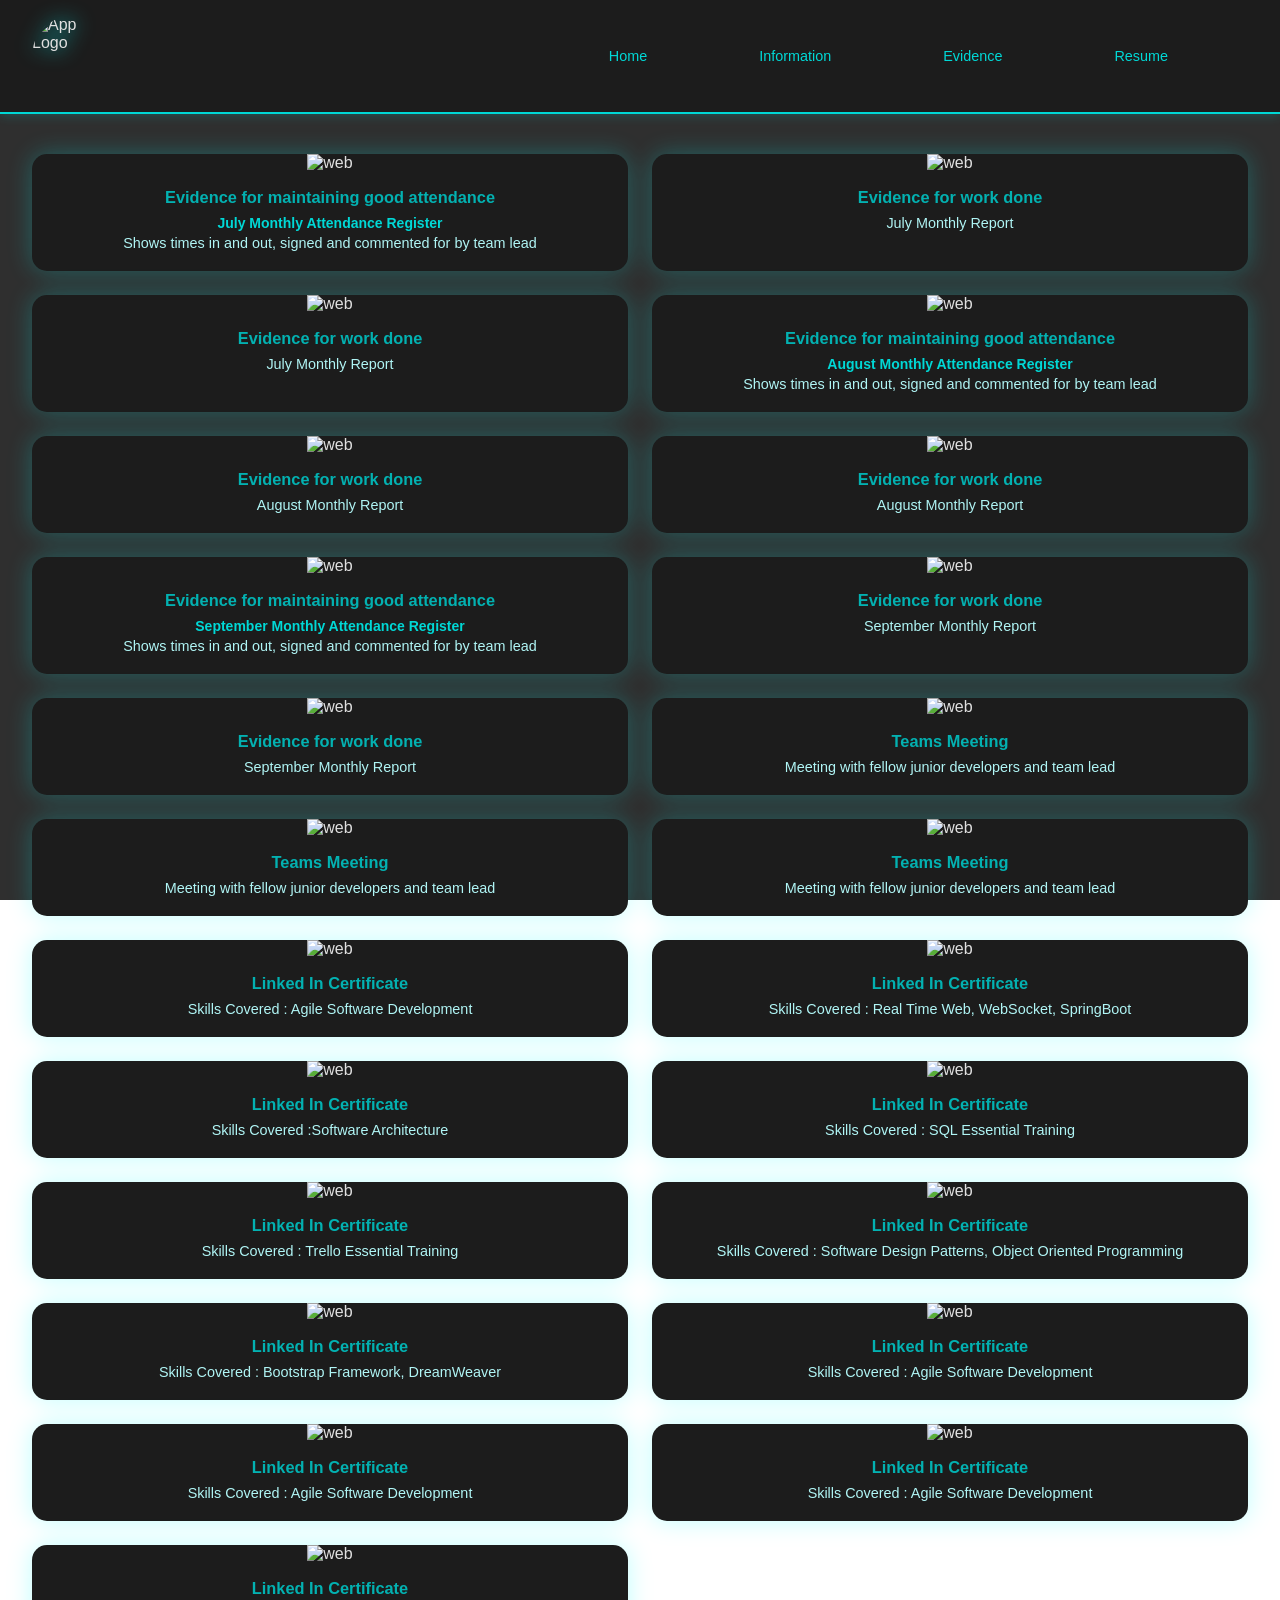
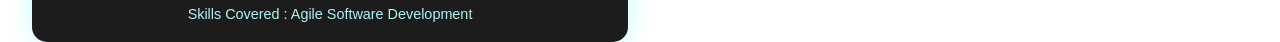
==== evedince.html @ f1b74444 "Create evedince.html" ====
<!DOCTYPE html>
<html lang="en">
<head>
  <meta charset="UTF-8" />
  <meta name="viewport" content="width=device-width, initial-scale=1.0" />
  <link rel="stylesheet" href="style.css" />
  <script defer src="appscript.js"></script>
</head>
<body>
  <!-- Navigation Bar -->
<nav class="navbar">
  <div class="nav-logo">
    <img src="siya.png" alt="App Logo">
  </div>
 <ul class="nav-links">
  <li><a href="index.html" class="filter-link active" data-category="all">Home</a></li>
  <li><a href="info.html" class="filter-link" data-category="sport">Information</a></li>
  <li><a href="evedince.html" class="filter-link" data-category="health">Evidence</a></li>
  <li><a href="resume.html" class="filter-link" data-category="education">Resume</a></li>
  </li>
</nav>

    <div class="panel">
      <div class="event-grid">
		
       <div class="event-tile" data-category="sport">
    <img src="july.png" alt="web">
  <div class="event-info">
    <h3>Evidence for maintaining good attendance</h3>   
    <strong>July Monthly Attendance Register</strong>
    <p>Shows times in and out, signed and commented for by team lead</p>
  </div>
</div>

<div class="event-tile" data-category="sport">
          <img src="julyrep.png"
           alt="web">
           <div class="event-info">
            <h3>Evidence for work done</h3>
			<p>July Monthly Report</p>
          </div>
        </div>

  <div class="event-tile" data-category="sport">
          <img src="repext.png" 
           alt="web">
           <div class="event-info">
            <h3>Evidence for work done</h3>
			<p>July Monthly Report</p>
          </div>
        </div>

       <div class="event-tile" data-category="sport">
    <img src="augreg.png" alt="web">
  <div class="event-info">
    <h3>Evidence for maintaining good attendance</h3>   
    <strong>August Monthly Attendance Register</strong>
    <p>Shows times in and out, signed and commented for by team lead</p>
  </div>
</div>

 <div class="event-tile" data-category="sport">
          <img src="augrep.png" alt="web">
           <div class="event-info">
            <h3>Evidence for work done</h3>
			<p>August Monthly Report</p>
          </div>
        </div>

 <div class="event-tile" data-category="sport">
          <img src="augrepext.png"alt="web">
           <div class="event-info">
            <h3>Evidence for work done</h3>
			<p>August Monthly Report</p>
          </div>
        </div>


       <div class="event-tile" data-category="sport">
    <img src="sepreg.png" alt="web">
  <div class="event-info">
    <h3>Evidence for maintaining good attendance</h3>   
    <strong>September Monthly Attendance Register</strong>
    <p>Shows times in and out, signed and commented for by team lead</p>
  </div>
</div>

 <div class="event-tile" data-category="sport">
          <img src="seprep.png"
           alt="web">
           <div class="event-info">
            <h3>Evidence for work done</h3>
			<p>September Monthly Report</p>
          </div>
        </div>

  <div class="event-tile" data-category="sport">
          <img src="seprepext.png"
           alt="web">
           <div class="event-info">
            <h3>Evidence for work done</h3>
			<p>September Monthly Report</p>
          </div>
        </div>

 <div class="event-tile" data-category="sport">
          <img src="20250311_113036000_iOS.png"
           alt="web">
           <div class="event-info">
            <h3>Teams Meeting</h3>
            <p>Meeting with fellow junior developers and team lead</p>
          </div>
        </div>

<div class="event-tile" data-category="sport">
          <img src="20250317_101051000_iOS.png"
           alt="web">
           <div class="event-info">
            <h3>Teams Meeting</h3>
            <p>Meeting with fellow junior developers and team lead</p>
          </div>
        </div>

<div class="event-tile" data-category="sport">
          <img src="20250317_094115000_iOS.png"
           alt="web">
           <div class="event-info">
            <h3>Teams Meeting</h3>
			<p>Meeting with fellow junior developers and team lead</p>
          </div>
        </div>
        

		<div class="event-tile" data-category="sport">
          <img src="web3.png" alt="web">
          <div class="event-info">
            <h3>Linked In Certificate</h3>
			<p>Skills Covered : Agile Software Development</p>
          </div>
        </div>
        <div class="event-tile" data-category="sport">
          <img src="springboot.png" alt="web">
          <div class="event-info">
            <h3>Linked In Certificate</h3>
			<p>Skills Covered : Real Time Web, WebSocket, SpringBoot</p>
          </div>
        </div>

         <div class="event-tile" data-category="sport">
          <img src="software.png" alt="web">
          <div class="event-info">
            <h3>Linked In Certificate</h3>
			<p>Skills Covered :Software Architecture</p>
          </div>
        </div>

       <div class="event-tile" data-category="sport">
          <img src="sql.png" alt="web">
          <div class="event-info">
            <h3>Linked In Certificate</h3>
			<p>Skills Covered : SQL Essential Training</p>
          </div>
        </div>

       <div class="event-tile" data-category="sport">
          <img src="trello.png" alt="web">
          <div class="event-info">
            <h3>Linked In Certificate</h3>
			<p>Skills Covered : Trello Essential Training</p>
          </div>
        </div>

       <div class="event-tile" data-category="sport">
          <img src="oop.png" alt="web">
          <div class="event-info">
            <h3>Linked In Certificate</h3>
			<p>Skills Covered : Software Design Patterns, Object Oriented Programming</p>
          </div>
        </div>

       <div class="event-tile" data-category="sport">
          <img src="bootstrap.png" alt="web">
          <div class="event-info">
            <h3>Linked In Certificate</h3>
			<p>Skills Covered : Bootstrap Framework, DreamWeaver</p>
          </div>
        </div>
		
       <div class="event-tile" data-category="sport">
          <img src="web3.png" alt="web">
          <div class="event-info">
            <h3>Linked In Certificate</h3>
			<p>Skills Covered : Agile Software Development</p>
          </div>
        </div>		

       <div class="event-tile" data-category="sport">
          <img src="web3.png" alt="web">
          <div class="event-info">
            <h3>Linked In Certificate</h3>
			<p>Skills Covered : Agile Software Development</p>
          </div>
        </div>
		
       <div class="event-tile" data-category="sport">
          <img src="web3.png" alt="web">
          <div class="event-info">
            <h3>Linked In Certificate</h3>
			<p>Skills Covered : Agile Software Development</p>
          </div>
        </div>

      <div class="event-tile" data-category="sport">
          <img src="web3.png" alt="web">
          <div class="event-info">
            <h3>Linked In Certificate</h3>
			<p>Skills Covered : Agile Software Development</p>
          </div>
        </div>		
		</div>
		</div>
---- style.css ----
.landing-center {
  position: absolute;
  top: 66%;
  left: 15%;
  transform: translate(-50%, -50%);
  text-align: center;
  z-index: 2;
  width: 90%;
  max-width: 800px;
}

/* Title */
.landing-title {
  font-size: 2.8rem;
  font-weight: 400;
  margin-bottom: 1rem;
  color: #00d8d6;
  text-shadow: 0 0 40px rgba(0, 255, 250, 0.8);

  font-family: 'Segoe UI', Tahoma, Geneva, Verdana, sans-serif;
  
}

/* Subtitle */
.landing-subtitle {
  font-size: 1.1rem;
  font-weight: 300;
  margin-bottom: 2rem;
  margin-right: 237px;
  color: #ccc;
  font-family: 'Segoe UI', Tahoma, Geneva, Verdana, sans-serif;
  text-shadow: 0 0 40px rgba(0, 255, 251, 0.927);

}

.read-btn {
  background-color: #00d8d6;
  color: #1c1c1c;
  border: none;
  padding: 0.6rem 2rem;
  font-size: 1.1rem;
  border-radius: 8px;
  cursor: pointer;
  font-weight: 600;
  letter-spacing: 0.2px;
  transition: all 0.3s ease;
  font-family: 'Segoe UI', Tahoma, Geneva, Verdana, sans-serif;
  margin-right: 190px;
}

.read-btn:hover {
  background-color: #00b8b6;
  transform: scale(1.07);
  box-shadow: 0 0 15px rgba(0, 216, 214, 0.4);
}
.landing-body {
  background: url('bck.jpg') no-repeat center center/cover;
  height: 100vh;
  width: 100%;
  position: relative;
  color: #e0e0e0;
  overflow: hidden;
}

/* Full-screen dark overlay */
.overlay {
  position: fixed;                /* fixes overlay to viewport */
  top: 0;
  left: 0;
  width: 100vw;                   /* cover entire viewport width */
  height: 200vh;                 /* cover entire viewport height */
  background: linear-gradient(
    to top,
    rgba(0, 0, 0, 0.9) 30%,
    rgba(0, 0, 0, 0.8) 60%,
    rgba(0, 0, 0, 0.8) 100%
  );
  z-index: 1;                     /* ensures it sits above background but below content */
  pointer-events: none;           /* allows clicks to pass through */
}

.h2{
    font-family: 'Segoe UI', Tahoma, Geneva, Verdana, sans-serif;
}
/* Header */
.landing-header {
  position: absolute;
  top: 20px;
  left: 40px;
  right: 40px;
  display: flex;
  justify-content: space-between;
  align-items: center;
  z-index: 2;
}

/* ====== RESET ====== */
* {
  margin: 0;
  padding: 0;
  box-sizing: border-box;
}

body {
  font-family: 'Poppins', sans-serif;
  background-color: #1c1c1c;
  color: #e0e0e0;
  background: url('bck.jpg') no-repeat center center/cover;
  min-height: 100vh;
  display: flex;
  flex-direction: column;
  align-items: center;
  padding-top: 130px;
}
body::after {
  content: '';
  position: fixed;
  top: 0;
  left: 0;
  width: 100%;
  height: 100%;
  background-color: rgba(0, 0, 0, 0.815); /* adjust 0.5 for darkness level */
  z-index: -1; /* above the background but behind content */
}

/* ====== NAVBAR ====== */
.navbar {
  width: 100%;
  background-color: #1c1c1c;
  display: flex;
  justify-content: space-between;
  align-items: center;
  padding: 1rem 2rem;
  border-bottom: 2px solid #00d8d6;
  position: fixed;
  top: 0;
  left: 0;
  z-index: 2000;
  box-shadow: 0 2px 10px rgba(0, 216, 214, 0.2);
}

/* Logo */
.nav-logo {
  display: flex;
  align-items: center;
  gap: 0.6rem;
}

.nav-logo img {
  height: 80px;
  width: 80px;
  border-radius: 50%;
  filter: drop-shadow(0 0 10px rgba(0, 255, 255, 0.9));
}

/* Search Bar */
.search-container {
  display: flex;
  align-items: center;
  background-color: transparent;
  border-bottom: 1px solid #00d8d6;
  padding: 0.4rem 1rem;
  gap: 0.5rem;
}

/* Navigation Links */
.nav-links {
  list-style: none;
  display: flex;
  align-items: center;
  gap: 2rem;
  margin: 0;
  color: #00d8d6;
}

.nav-links li a {
  text-decoration: none;
  color: #e0e0e0;
  font-weight: 300;
  font-family: 'Segoe UI', Tahoma, Geneva, Verdana, sans-serif;
  font-size: 0.9rem;
  transition: all 0.3s ease;
  position: relative;
  margin-right: 80px;
  color: #00d8d6;
}

.nav-links li a::after {
 content: "";
  position: absolute;
  bottom: -6px;
  left: 0;
  width: 0%;
  height: 2px;
  background-color: #00d8d6;
  transition: width 0.3s ease;
}

.nav-links li a:hover::after {
  width: 100%;
}

.nav-links li a:hover {
  color: #00ffff;
  text-shadow: 0 0 30px rgba(0, 255, 255, 0.8);
}

/* User icon */
.nav-links li i {
  color: #00d8d6;
  font-size: 1.1rem;
  cursor: pointer;
}

/* ====== MAIN CONTAINER ====== */
.app-container {
  padding-top: 120px;
  width: 100%;
  display: flex;
  flex-direction: column;
  align-items: center;
}

/* ====== EVENT PANEL ====== */
.panel {
  width: 95%;
  margin: auto;
  text-align: center;
}

.event-grid {
  display: grid;
  grid-template-columns: repeat(auto-fit, minmax(450px, 1fr));
  gap: 1.5rem;
  margin-top: 1.5rem;
}

/* ====== EVENT TILE ====== */
.event-tile {
  background-color: #1c1c1c;
  border-radius: 15px;
  overflow: hidden;
  position: relative;
  box-shadow: 0 0 25px rgba(0, 255, 255, 0.25);
  transition: transform 0.3s;
}

.event-tile:hover {
  transform: scale(1.03);
}

.event-tile img {
  width: 100%;
  height: 200px;
  object-fit: cover;
}

/* Event Info */
.event-info {
   padding: 1rem;
  color: #00d8d6;
  font-family: 'Segoe UI', Tahoma, Geneva, Verdana, sans-serif;
  font-weight: 100;
  font-size: 14px;
}

.event-info h3 {
  margin-bottom: 0.5rem;
  font-weight: 600;
  color: #03b1b1;
  font-family:'Poppins', sans-serif;
}

.event-info p {
  margin: 0.25rem 0;
  color: #b0f5f5;
  font-size: 0.9rem;
}

/* ====== SCROLLBAR STYLING ====== */
::-webkit-scrollbar {
  width: 8px;
  background-color: #1c1c1c;
}

::-webkit-scrollbar-thumb {
  background-color: rgba(0, 216, 214, 0.3);
  border-radius: 10px;
}

::-webkit-scrollbar-thumb:hover {
  background-color: rgba(0, 216, 214, 0.6);
}
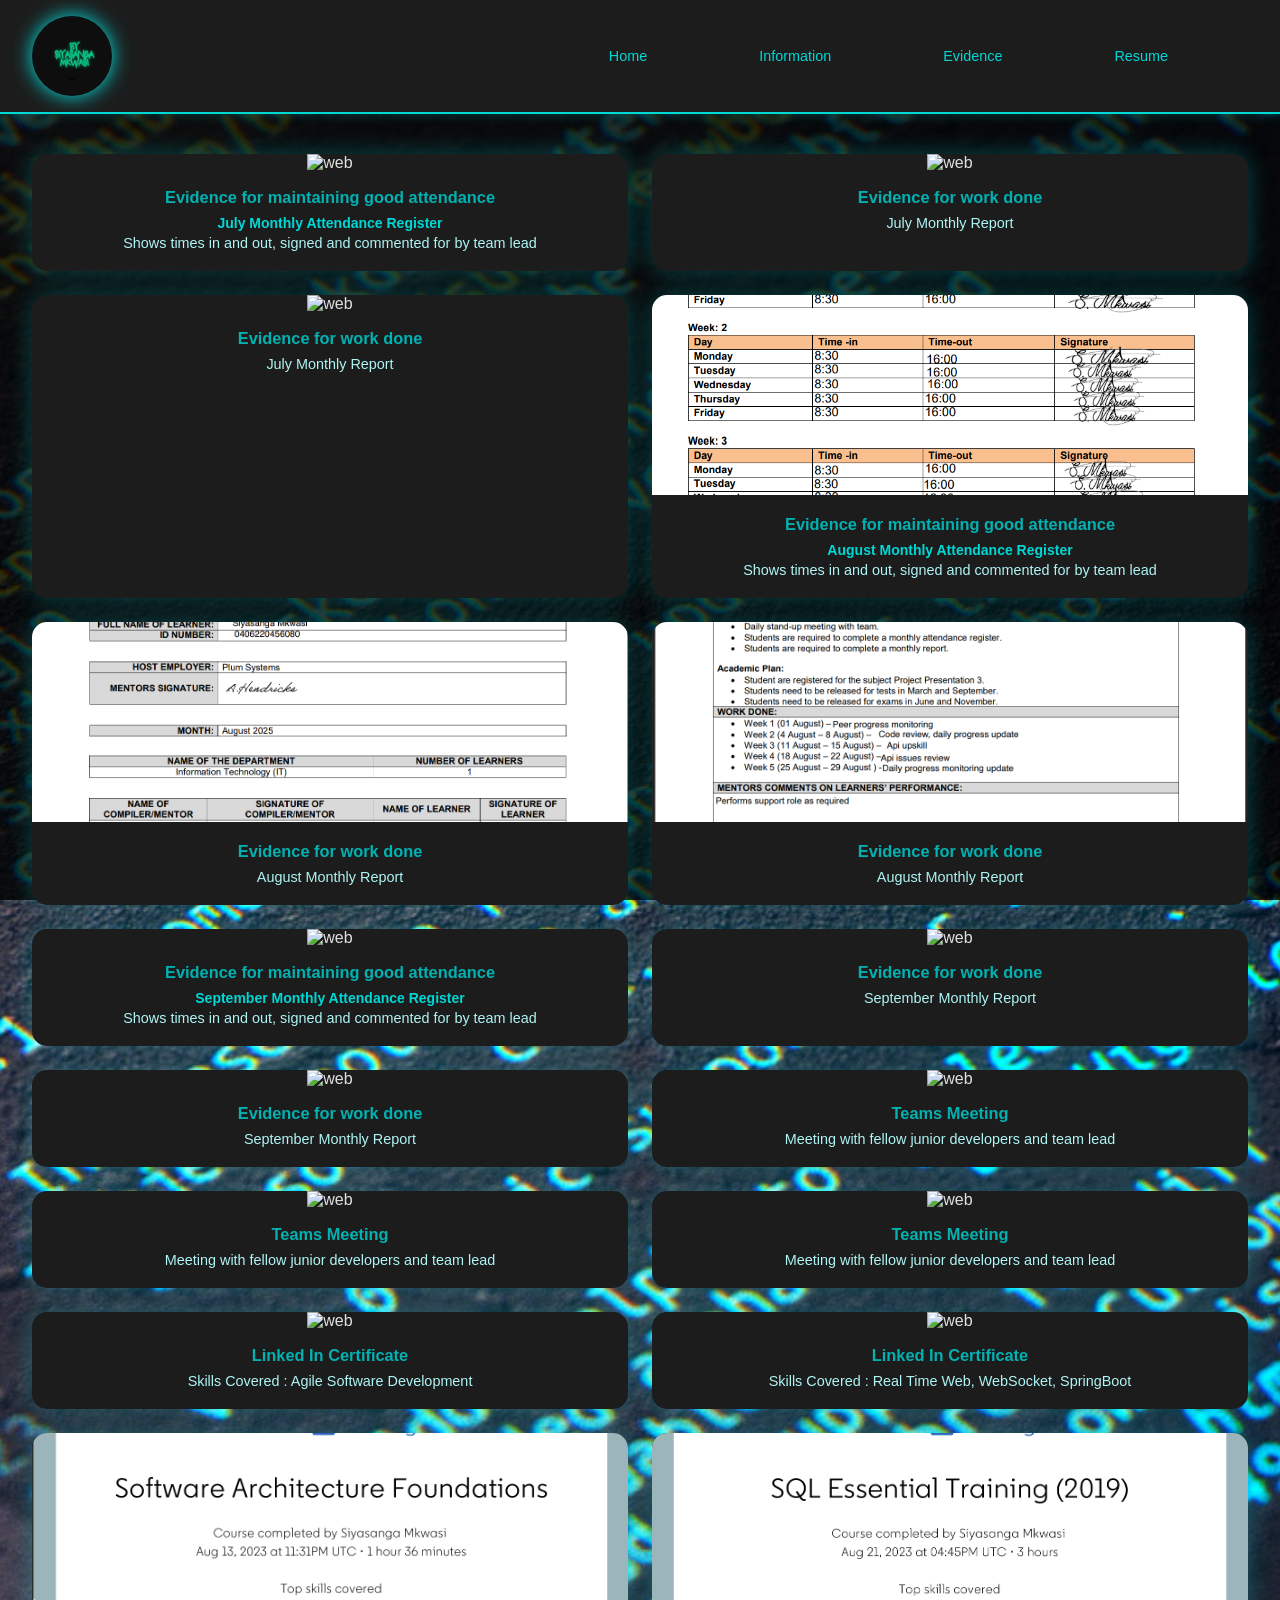
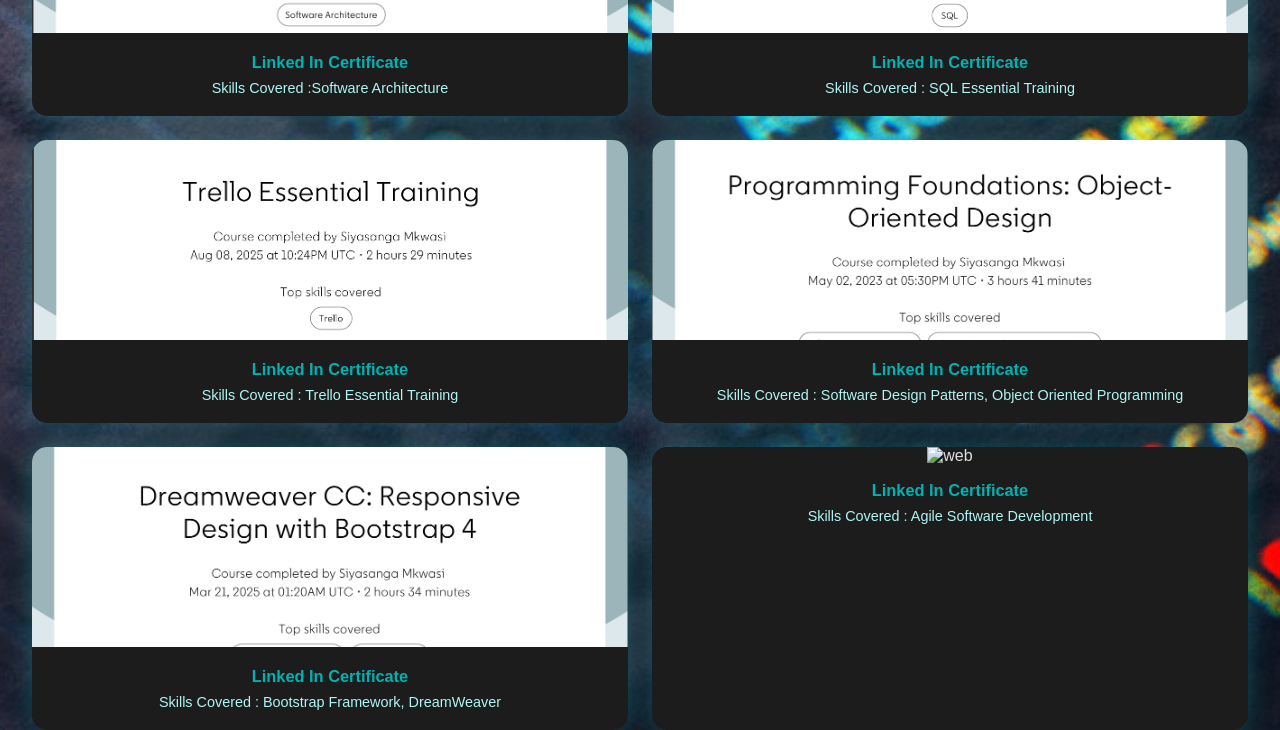
==== commit fe5d2e93: "Update evedince.html" ====
--- a/evedince.html
+++ b/evedince.html
@@ -14,7 +14,7 @@
   </div>
  <ul class="nav-links">
   <li><a href="index.html" class="filter-link active" data-category="all">Home</a></li>
-  <li><a href="info.html" class="filter-link" data-category="sport">Information</a></li>
+  <li><a href="information.html" class="filter-link" data-category="sport">Information</a></li>
   <li><a href="evedince.html" class="filter-link" data-category="health">Evidence</a></li>
   <li><a href="resume.html" class="filter-link" data-category="education">Resume</a></li>
   </li>
@@ -193,29 +193,6 @@
 			<p>Skills Covered : Agile Software Development</p>
           </div>
         </div>		
-
-       <div class="event-tile" data-category="sport">
-          <img src="web3.png" alt="web">
-          <div class="event-info">
-            <h3>Linked In Certificate</h3>
-			<p>Skills Covered : Agile Software Development</p>
-          </div>
-        </div>
 		
-       <div class="event-tile" data-category="sport">
-          <img src="web3.png" alt="web">
-          <div class="event-info">
-            <h3>Linked In Certificate</h3>
-			<p>Skills Covered : Agile Software Development</p>
-          </div>
-        </div>
-
-      <div class="event-tile" data-category="sport">
-          <img src="web3.png" alt="web">
-          <div class="event-info">
-            <h3>Linked In Certificate</h3>
-			<p>Skills Covered : Agile Software Development</p>
-          </div>
-        </div>		
 		</div>
 		</div>
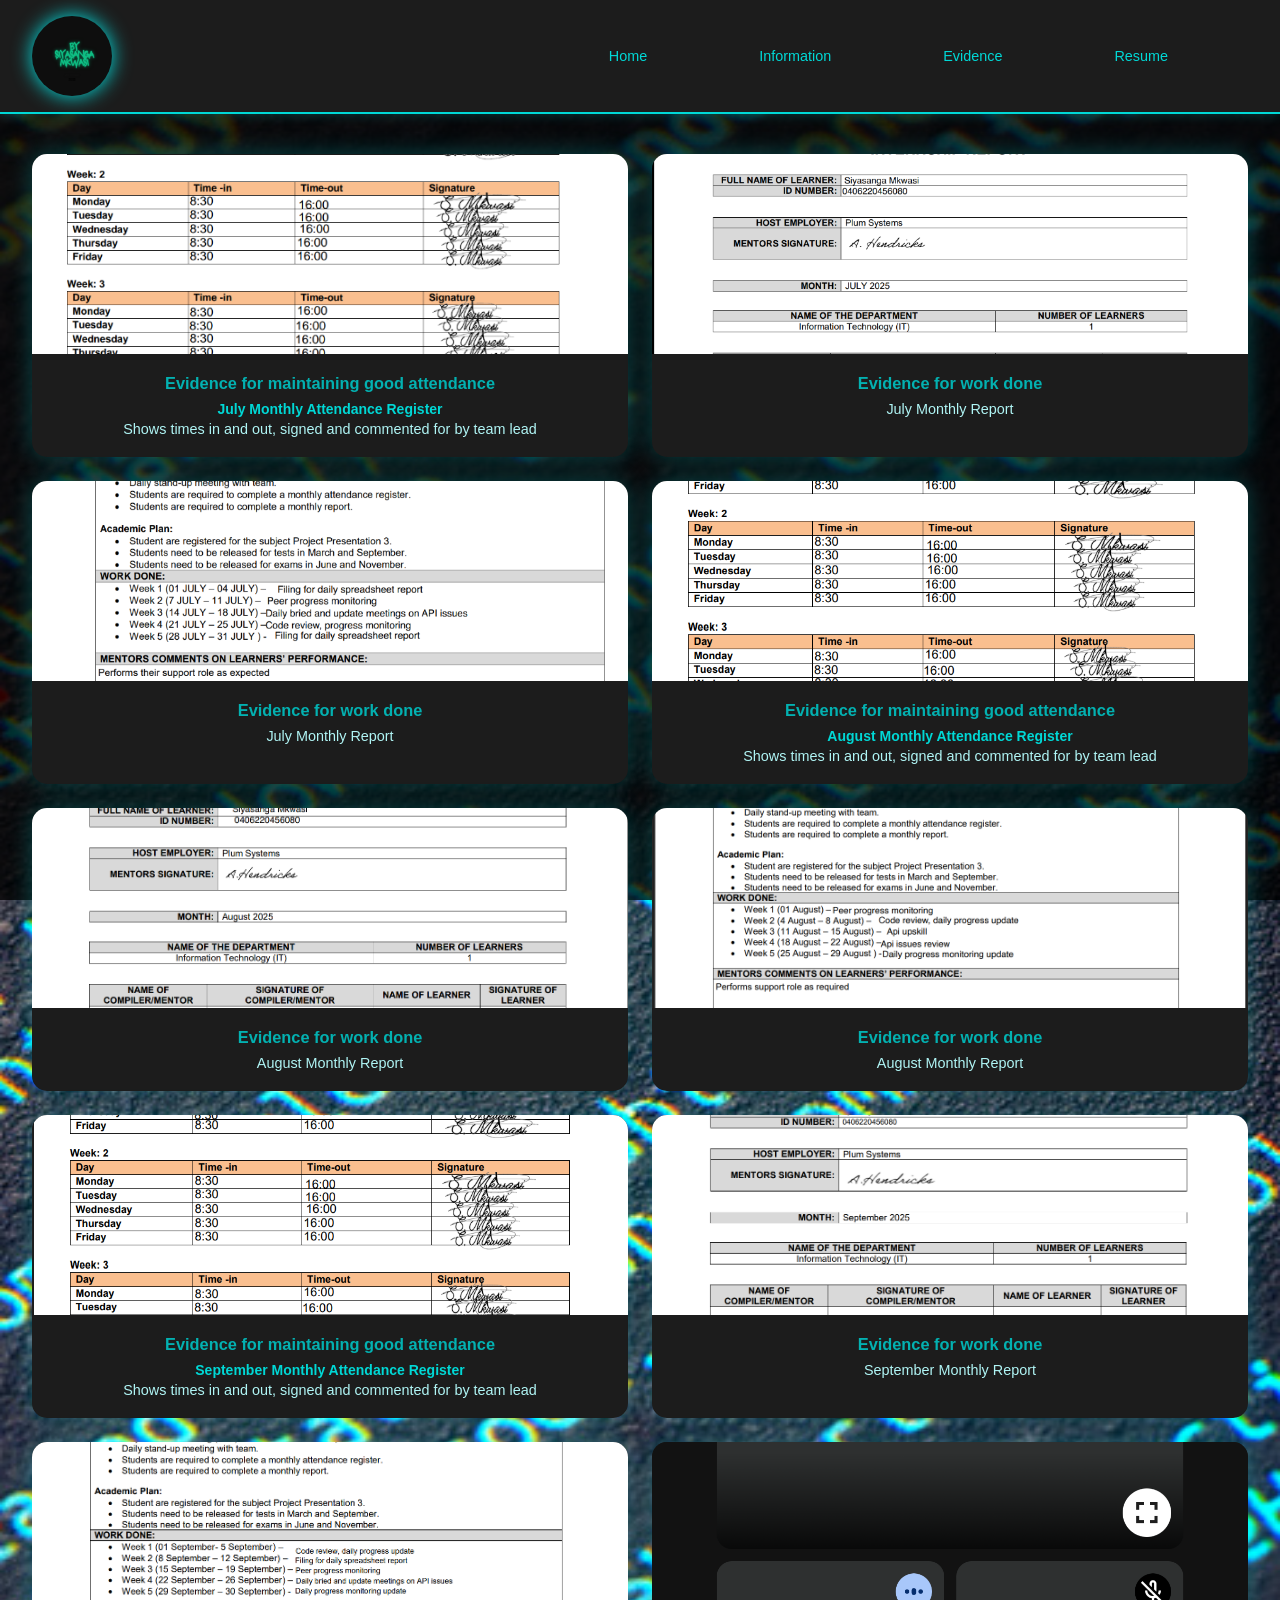
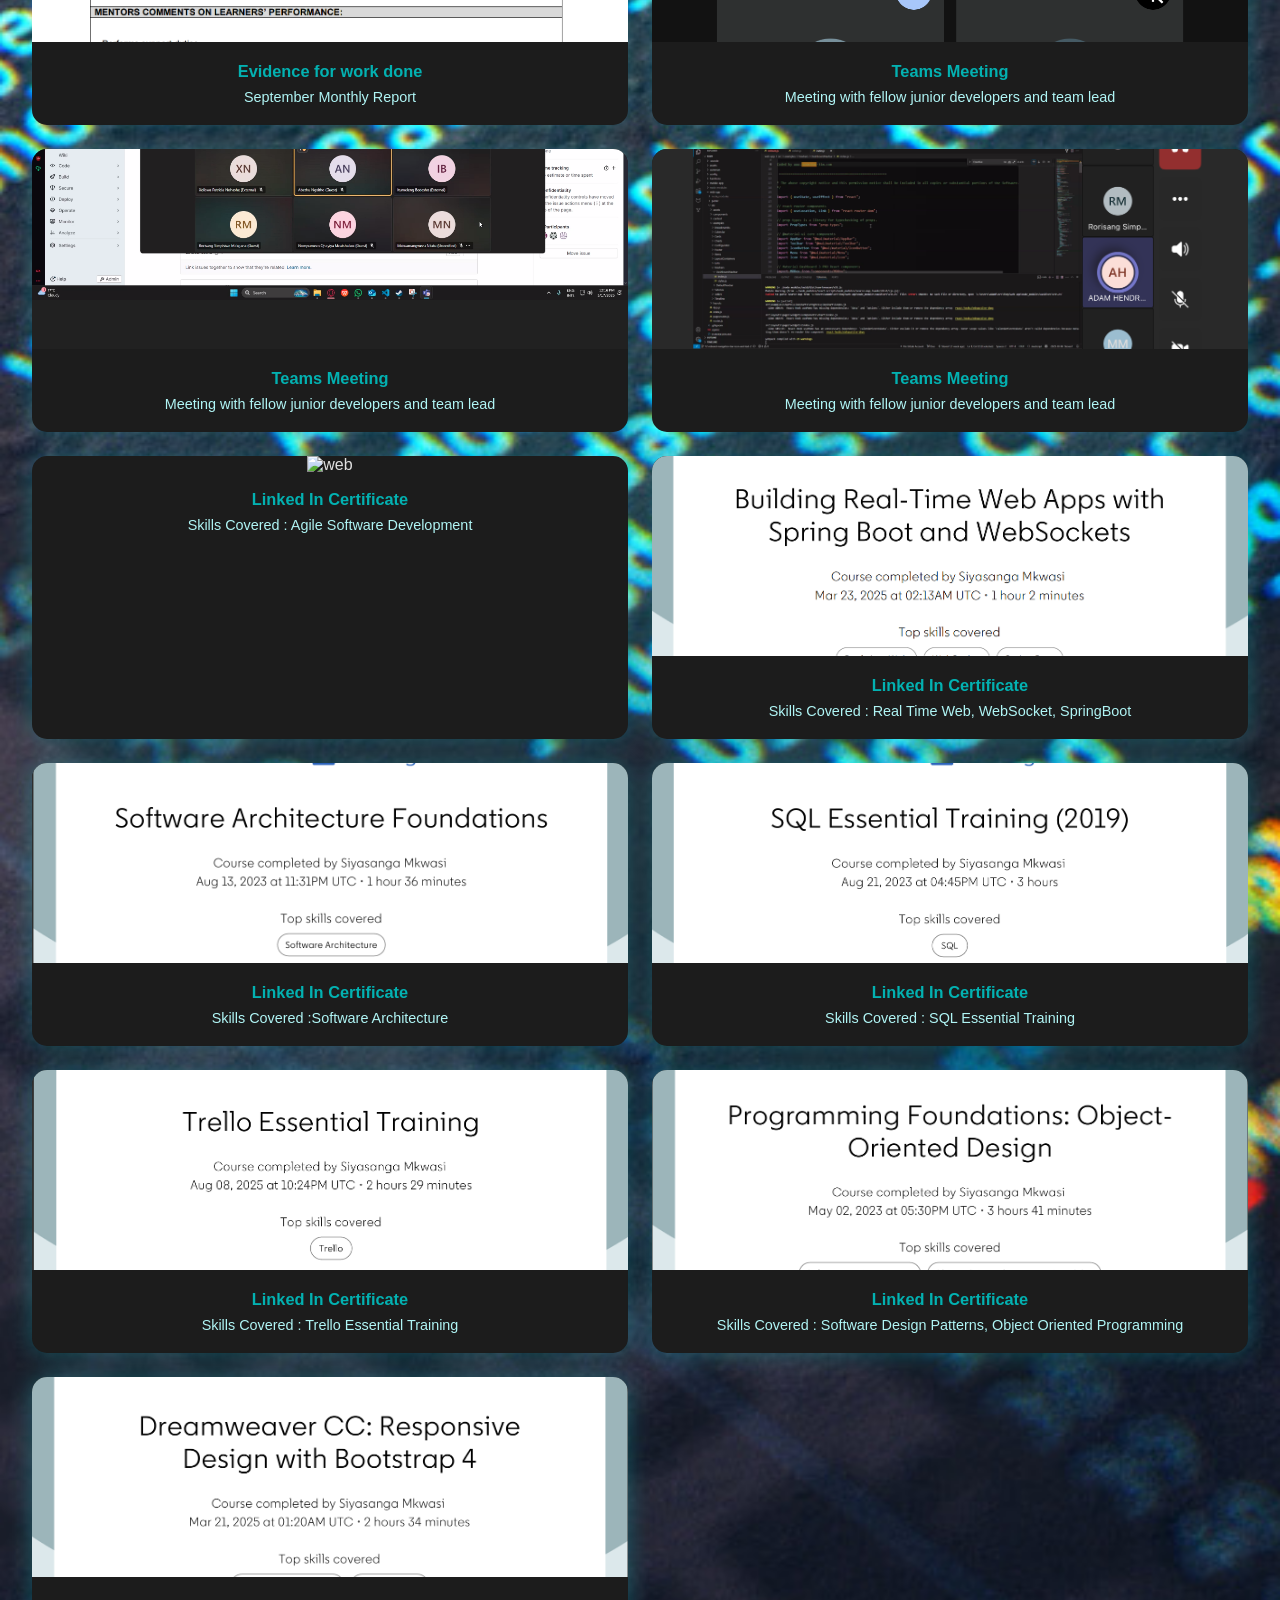
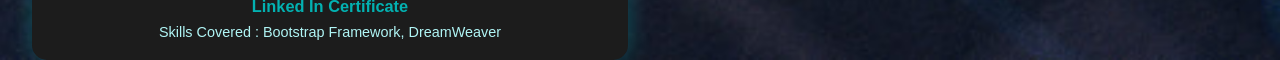
==== commit 9897ab60: "Update evedince.html" ====
--- a/evedince.html
+++ b/evedince.html
@@ -185,14 +185,7 @@
 			<p>Skills Covered : Bootstrap Framework, DreamWeaver</p>
           </div>
         </div>
-		
-       <div class="event-tile" data-category="sport">
-          <img src="web3.png" alt="web">
-          <div class="event-info">
-            <h3>Linked In Certificate</h3>
-			<p>Skills Covered : Agile Software Development</p>
-          </div>
-        </div>		
+	
 		
 		</div>
 		</div>
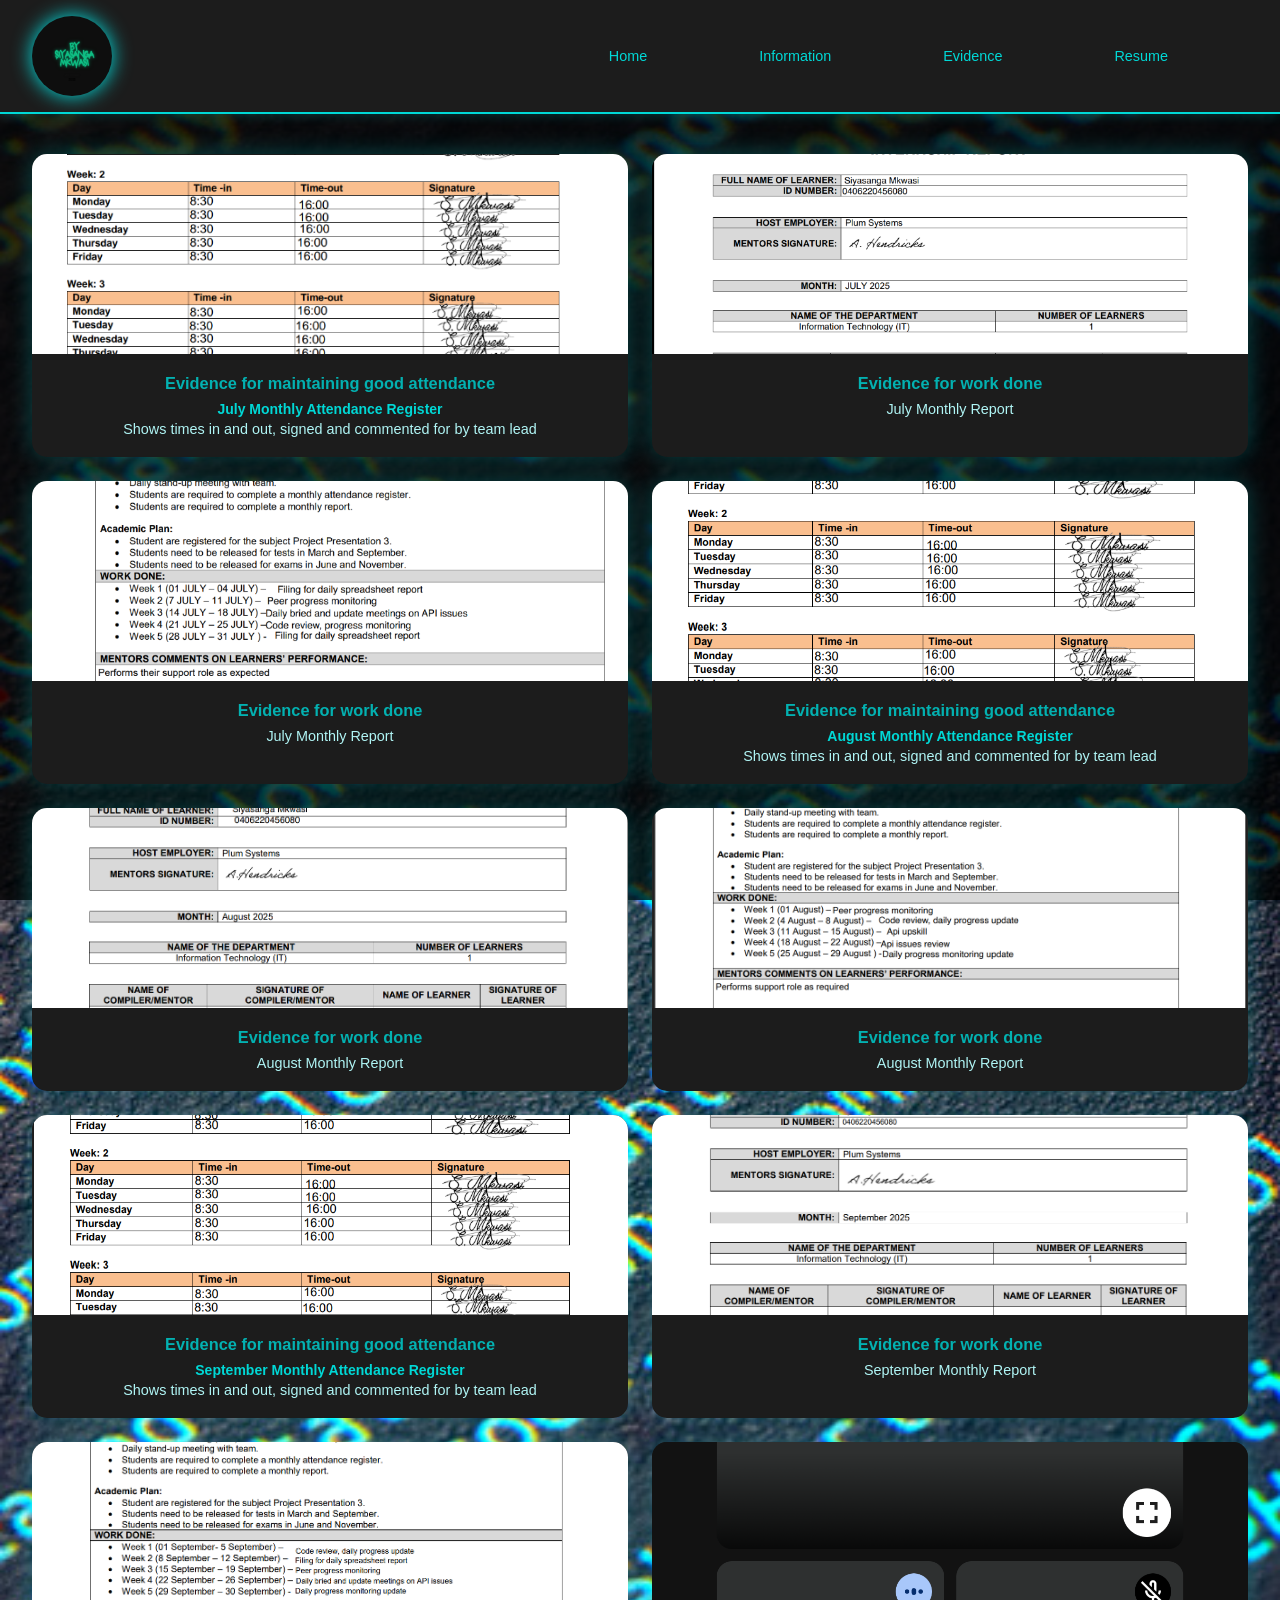
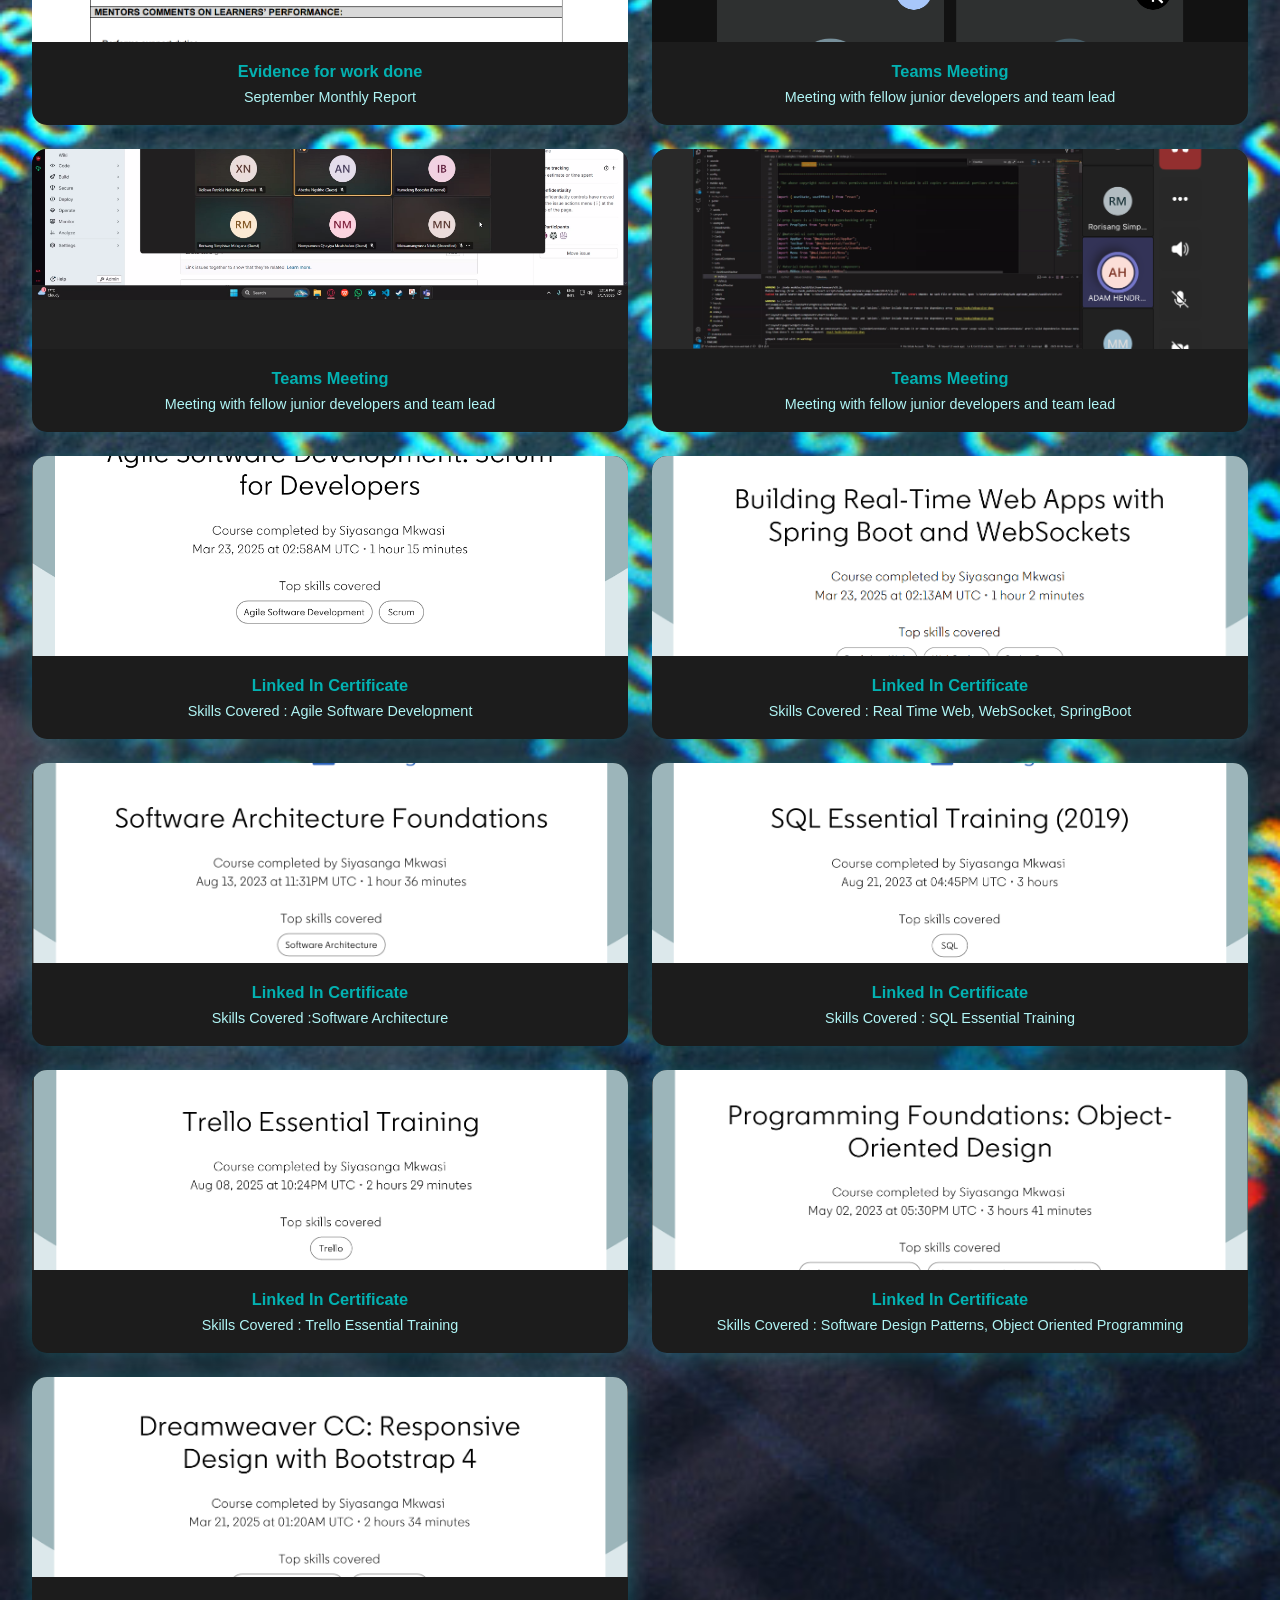
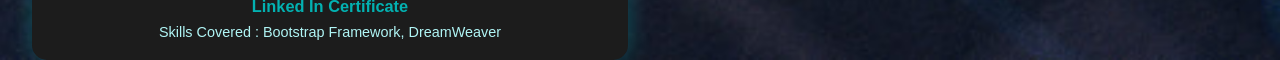
==== commit 8c804f4a: "Update evedince.html" ====
--- a/evedince.html
+++ b/evedince.html
@@ -132,7 +132,7 @@
         
 
 		<div class="event-tile" data-category="sport">
-          <img src="web3.png" alt="web">
+          <img src="Agile.png" alt="web">
           <div class="event-info">
             <h3>Linked In Certificate</h3>
 			<p>Skills Covered : Agile Software Development</p>
